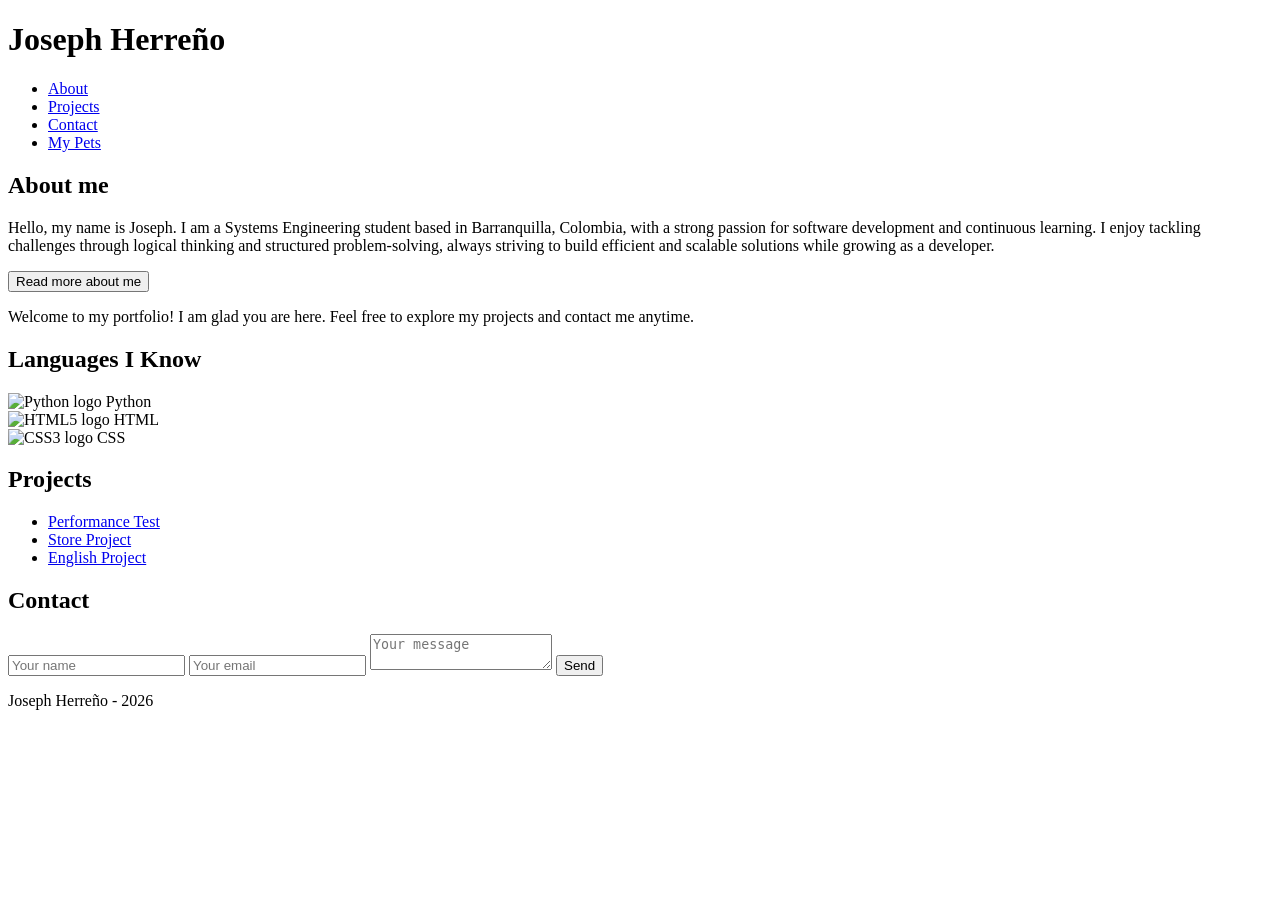
==== portafolio/index.html @ 58dd7141 "agregado en carpetas" ====
<!DOCTYPE html>
<html lang="en">
<head>
    <meta charset="UTF-8">
    <meta name="viewport" content="width=device-width, initial-scale=1.0">
    <title>Joseph Herreño</title>
    <link rel="stylesheet" href="/assest/css/styles.css">
</head>
<body>
 
    <header>
        <h1>Joseph Herreño</h1>
        <nav>
            <ul>
            <li><a href="#about">About</a></li>
            <li><a href="#projects">Projects</a></li>
            <li><a href="#contact">Contact</a></li>
            <li><a href="pets.html">My Pets</a></li>
            </ul>
        </nav>
    </header>
 
    <main>
 
        <section id="about">
            <h2>About me</h2>
 
            <!-- id added so Java -->
            <p id="about-text">
                Hello, my name is Joseph. I am a Systems Engineering student based in Barranquilla, Colombia, with a strong passion for software development and continuous learning. I enjoy tackling challenges through logical thinking and structured problem-solving, always striving to build efficient and scalable solutions while growing as a developer.
            </p>
 
            <!-- Button triggers the JavaScript interaction -->
            <button id="change-text-btn">Read more about me</button>
 
            <!-- Hidden box revealed by JavaScript on click -->
            <div id="welcome-message">
                <p>Welcome to my portfolio! I am glad you are here. Feel free to explore my projects and contact me anytime.</p>
            </div>
        </section>
 
        <!-- ===== SKILLS SECTION ===== -->
        <section id="skills">
            <h2>Languages I Know</h2>
 
            <div class="skills-list">
 
                <div class="skill-item">
                    <img src="https://cdn.jsdelivr.net/gh/devicons/devicon/icons/python/python-original.svg" alt="Python logo">
                    <span>Python</span>
                </div>
 
                <div class="skill-item">
                    <img src="https://cdn.jsdelivr.net/gh/devicons/devicon/icons/html5/html5-original.svg" alt="HTML5 logo">
                    <span>HTML</span>
                </div>
 
                <div class="skill-item">
                    <img src="https://cdn.jsdelivr.net/gh/devicons/devicon/icons/css3/css3-original.svg" alt="CSS3 logo">
                    <span>CSS</span>
                </div>
 
            </div>
        </section>
 
        <section id="projects">
            <h2>Projects</h2>
            <ul>
                <li><a href="https://github.com/joseph080508/Prube-de-desempe-o.git">Performance Test</a></li>
                <li><a href="https://github.com/joseph080508/ACTIVIDAD-DE-TIENDA-.git">Store Project</a></li>
                <li><a href="https://github.com/joseph080508/week3_project.git">English Project</a></li>
            </ul>
        </section>
 
        <section id="contact">
            <h2>Contact</h2>
            <form action="#" method="post">
                <input type="text"  name="name"    placeholder="Your name">
                <input type="email" name="email"   placeholder="Your email">
                <textarea           name="message" placeholder="Your message"></textarea>
                <button type="submit">Send</button>
            </form>
        </section>
 
    </main>
 
    <footer>
        <p>Joseph Herreño - 2026</p>
    </footer>
 
    <!-- script.js linked just before closing body tag -->
    <script src="script.js"></script>
 
</body>
</html>
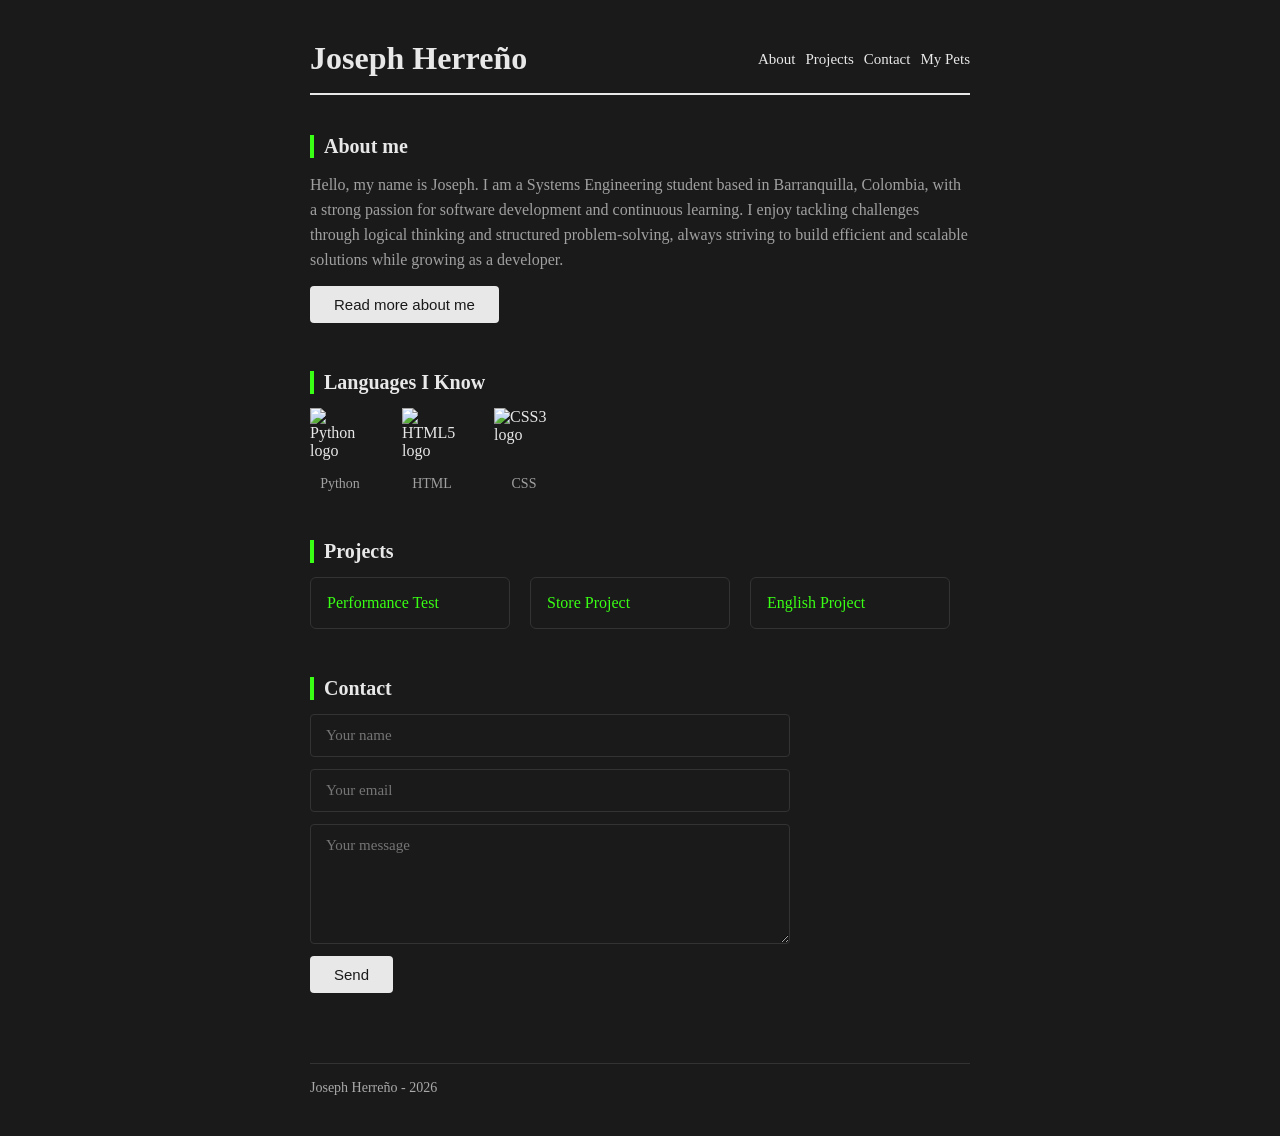
==== commit a3a44998: "arreglando link" ====
--- a/portafolio/index.html
+++ b/portafolio/index.html
@@ -4,7 +4,7 @@
     <meta charset="UTF-8">
     <meta name="viewport" content="width=device-width, initial-scale=1.0">
     <title>Joseph Herreño</title>
-    <link rel="stylesheet" href="/assest/css/styles.css">
+    <link rel="stylesheet" href="/assets/css/styles.css">
 </head>
 <body>
  
--- a/assets/css/styles.css
+++ b/assets/css/styles.css
@@ -0,0 +1,304 @@
+* {
+  margin: 0;
+  padding: 0;
+  box-sizing: border-box;
+}
+
+body {
+  font-family: Georgia, serif;
+  background-color: #1a1a1a;
+  color: #e8e8e8;
+  max-width: 700px;
+  margin: 0 auto;
+  padding: 40px 20px;
+}
+
+img {
+  max-width: 100%;
+  height: auto;
+  display: block;
+}
+
+header {
+  display: flex;
+  justify-content: space-between;
+  align-items: center;
+  flex-wrap: wrap;
+  gap: 12px;
+  border-bottom: 2px solid #e8e8e8;
+  padding-bottom: 16px;
+  margin-bottom: 40px;
+}
+header ul {
+  list-style: none;
+  display: flex;
+  justify-content: space-between;
+  align-items: center;
+  flex-wrap: wrap;
+  gap: 10px;
+}
+header h1 {
+  font-size: 32px;
+}
+header nav {
+  display: flex;
+  justify-content: space-between;
+  align-items: center;
+  gap: 16px;
+  flex-wrap: wrap;
+}
+header nav a {
+  font-size: 15px;
+  text-decoration: none;
+  color: #e8e8e8;
+}
+header nav a:hover {
+  color: #39ff14;
+  text-decoration: underline;
+}
+
+section {
+  margin-bottom: 48px;
+}
+section h2 {
+  font-size: 20px;
+  margin-bottom: 14px;
+  border-left: 4px solid #39ff14;
+  padding-left: 10px;
+}
+section p {
+  line-height: 25px;
+  color: #a0a0a0;
+}
+
+#skills .skills-list {
+  display: flex;
+  align-items: center;
+  gap: 32px;
+  flex-wrap: wrap;
+}
+#skills .skill-item {
+  display: flex;
+  flex-direction: column;
+  align-items: center;
+  gap: 8px;
+}
+#skills .skill-item img {
+  width: 60px;
+  height: 60px;
+}
+#skills .skill-item span {
+  font-size: 14px;
+  color: #a0a0a0;
+}
+
+#projects ul {
+  display: grid;
+  grid-template-columns: 200px 200px 200px;
+  gap: 20px;
+  list-style: none;
+  padding: 0;
+}
+#projects li {
+  border: 1px solid #333333;
+  border-radius: 6px;
+  padding: 16px;
+}
+#projects li a {
+  font-size: 16px;
+  color: #39ff14;
+  text-decoration: none;
+}
+#projects li a:hover {
+  text-decoration: underline;
+}
+
+form {
+  display: flex;
+  flex-direction: column;
+  gap: 12px;
+  max-width: 480px;
+}
+form input,
+form textarea {
+  padding: 12px 15px;
+  border: 1px solid #333333;
+  border-radius: 4px;
+  font-family: Georgia, serif;
+  font-size: 15px;
+  background: #1a1a1a;
+}
+form input:focus,
+form textarea:focus {
+  outline: none;
+  border-color: #39ff14;
+}
+form textarea {
+  height: 120px;
+  resize: vertical;
+}
+form button {
+  padding: 10px 24px;
+  background: #e8e8e8;
+  color: #1a1a1a;
+  border: none;
+  border-radius: 4px;
+  font-size: 15px;
+  cursor: pointer;
+  align-self: flex-start;
+}
+form button:hover {
+  background: #39ff14;
+}
+
+#welcome-message {
+  display: none;
+  margin-top: 16px;
+  padding: 16px;
+  border-left: 4px solid #39ff14;
+  background: #222222;
+}
+#welcome-message p {
+  color: #e8e8e8;
+}
+
+#about button {
+  padding: 10px 24px;
+  background: #e8e8e8;
+  color: #1a1a1a;
+  border: none;
+  border-radius: 4px;
+  font-size: 15px;
+  cursor: pointer;
+  margin-top: 14px;
+}
+#about button:hover {
+  background: #39ff14;
+}
+
+#gallery .flex-gallery {
+  display: flex;
+  flex-wrap: wrap;
+  gap: 20px;
+  margin-bottom: 48px;
+}
+#gallery .pet {
+  width: 200px;
+  border: 1px solid #333333;
+  border-radius: 6px;
+  overflow: hidden;
+  display: flex;
+  flex-direction: column;
+}
+#gallery .pet .pet_box {
+  font-size: 4rem;
+  width: 200px;
+  height: 140px;
+  display: flex;
+  align-items: center;
+  justify-content: center;
+  background: #333333;
+  flex-shrink: 0;
+}
+#gallery .pet img {
+  width: 200px;
+  height: 140px;
+  object-fit: cover;
+}
+#gallery .pet div:last-child {
+  padding: 10px 12px;
+}
+#gallery .pet h3 {
+  margin-bottom: 6px;
+  font-size: 16px;
+}
+#gallery .pet p {
+  font-size: 13px;
+  color: #a0a0a0;
+  line-height: 20px;
+}
+#gallery h2.grid-title {
+  font-size: 20px;
+  margin-bottom: 14px;
+  margin-top: 16px;
+  border-left: 4px solid #39ff14;
+  padding-left: 10px;
+}
+#gallery .grid-gallery {
+  display: grid;
+  grid-template-columns: 200px 200px 200px;
+  gap: 12px;
+}
+#gallery .grid-gallery img {
+  width: 200px;
+  height: 150px;
+  object-fit: cover;
+  border-radius: 4px;
+}
+
+footer {
+  margin-top: 70px;
+  border-top: 1px solid #333333;
+  padding-top: 16px;
+  font-size: 14px;
+  color: darkgray;
+}
+footer a {
+  color: #39ff14;
+  text-decoration: none;
+}
+footer a:hover {
+  text-decoration: underline;
+}
+
+@media (max-width: 480px) {
+  header {
+    flex-direction: column;
+    align-items: flex-start;
+  }
+  header nav {
+    flex-direction: column;
+    align-items: flex-start;
+    gap: 8px;
+  }
+  #projects ul {
+    grid-template-columns: 1fr;
+  }
+  #gallery .pet {
+    width: 140px;
+  }
+  #gallery .pet .pet_box,
+  #gallery .pet img {
+    width: 140px;
+    height: 100px;
+  }
+  #gallery .grid-gallery {
+    grid-template-columns: 140px 140px;
+  }
+  #gallery .grid-gallery img {
+    width: 140px;
+    height: 110px;
+  }
+}
+@media (min-width: 481px) and (max-width: 768px) {
+  #projects ul {
+    grid-template-columns: 1fr 1fr;
+  }
+  #gallery .pet {
+    width: 160px;
+  }
+  #gallery .pet .pet_box,
+  #gallery .pet img {
+    width: 160px;
+    height: 120px;
+  }
+  #gallery .grid-gallery {
+    grid-template-columns: 160px 160px 160px;
+  }
+  #gallery .grid-gallery img {
+    width: 160px;
+    height: 120px;
+  }
+}
+
+/*# sourceMappingURL=styles.css.map */
